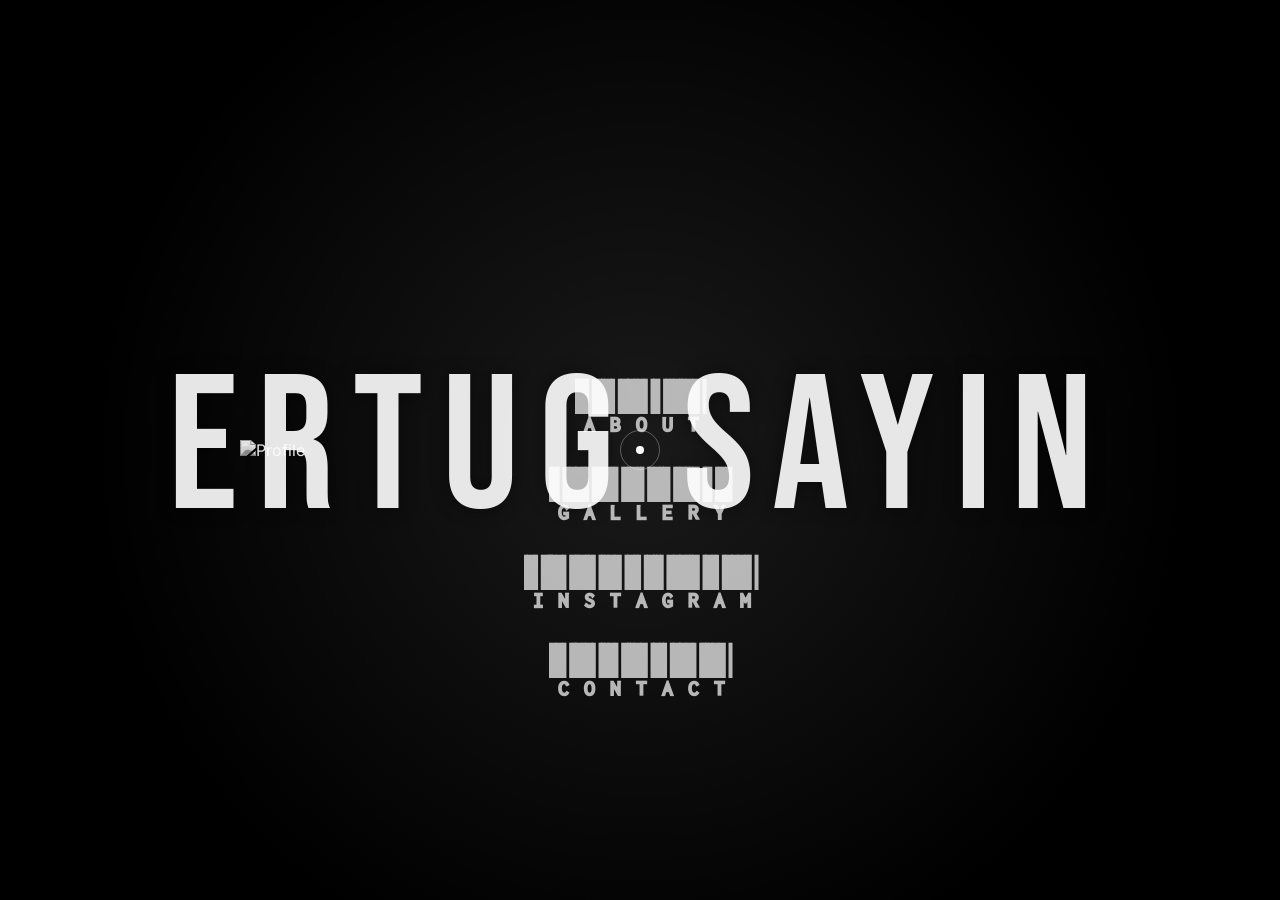
==== index.html @ de0b6f0c "🚐🐬 Checkpoint ./.glitch-assets:69716743/370 ./index.html:69716743/166" ====
<!DOCTYPE html>
<html lang="en">
<head>
  <meta charset="UTF-8" />
  <meta name="viewport" content="width=device-width, initial-scale=1.0" />
  <title>Ertug Sayin - Photography</title>
  <link rel="preconnect" href="https://fonts.googleapis.com">
  <link rel="preconnect" href="https://fonts.gstatic.com" crossorigin>
  <link href="https://fonts.googleapis.com/css2?family=Libre+Barcode+39+Extended+Text&family=Syne:wght@400;600;700;800&family=Bebas+Neue&family=Inter:wght@400;500;600;700&display=swap" rel="stylesheet">
  <link rel="stylesheet" href="style.css">
</head>
<body>
  <div class="cursor"></div>
  <div class="cursor-follower"></div>

  <h1 class="main-title">ERTUG SAYIN</h1>

  <nav id="nav">
    <div class="nav-item" onclick="navigate('about')">
      <span class="nav-text">ABOUT</span>
    </div>
    <div class="nav-item" onclick="navigate('gallery')">
      <span class="nav-text">GALLERY</span>
    </div>
    <div class="nav-item">
      <a href="https://instagram.com/ertugcsayin" target="_blank" class="instagram-nav">
        <span class="nav-text">INSTAGRAM</span>
      </a>
    </div>
    <div class="nav-item" onclick="navigate('contact')">
      <span class="nav-text">CONTACT</span>
    </div>
  </nav>

  <img src="https://cdn.glitch.global/26fdbfc4-4b80-42b3-8283-38778201437d/bgc.png?v=1744994810575" alt="Profile" class="profile-image">

  <div id="about" class="page">
    <button class="back-button" onclick="goBack()">← BACK</button>
    <div class="content-wrapper">
      <h1>ABOUT ME</h1>
      <div class="about-content">
        <p class="large-text">I'm Taylan, a Tokyo-based creative specializing in photography and videography. My work focuses on capturing the raw emotion and authentic stories that make each moment unique.</p>
        <div class="about-grid">
          <div class="about-item">
            <h2>PHILOSOPHY</h2>
            <p>Every frame tells a story. I believe in creating images that resonate with emotion and authenticity, capturing the essence of each moment.</p>
          </div>
          <div class="about-item">
            <h2>EXPERIENCE</h2>
            <p>10+ years of professional experience in both photography and videography, working with clients across fashion, lifestyle, and commercial sectors.</p>
          </div>
          <div class="about-item">
            <h2>APPROACH</h2>
            <p>Minimalist yet impactful. I focus on composition, light, and emotion to create images that stand the test of time.</p>
          </div>
        </div>
      </div>
    </div>
  </div>

  <div id="gallery" class="page">
    <button class="back-button" onclick="goBack()">← BACK</button>
    <div class="content-wrapper">
      <h1>GALLERY</h1>
      <div class="gallery-grid">
        <div class="gallery-item">
          <img src="https://picsum.photos/1200/800?random=1" alt="Gallery Image 1">
          <h2>PORTRAITS</h2>
          <p>Intimate moments captured in natural light</p>
        </div>
        <div class="gallery-item">
          <img src="https://picsum.photos/1200/800?random=2" alt="Gallery Image 2">
          <h2>FASHION</h2>
          <p>Editorial and commercial fashion photography</p>
        </div>
        <div class="gallery-item">
          <img src="https://picsum.photos/1200/800?random=3" alt="Gallery Image 3">
          <h2>LIFESTYLE</h2>
          <p>Everyday moments turned into art</p>
        </div>
        <div class="gallery-item">
          <img src="https://picsum.photos/1200/800?random=4" alt="Gallery Image 4">
          <h2>VIDEO</h2>
          <p>Cinematic storytelling through motion</p>
        </div>
        <div class="gallery-item">
          <img src="https://picsum.photos/1200/800?random=5" alt="Gallery Image 5">
          <h2>STREET</h2>
          <p>Urban moments and city life</p>
        </div>
        <div class="gallery-item">
          <img src="https://picsum.photos/1200/800?random=6" alt="Gallery Image 6">
          <h2>LANDSCAPE</h2>
          <p>Nature's beauty captured in frames</p>
        </div>
      </div>
    </div>
  </div>

  <div id="contact" class="page">
    <button class="back-button" onclick="goBack()">← BACK</button>
    <div class="content-wrapper">
      <h1>CONTACT</h1>
      <div class="contact-content">
        <p class="large-text">Let's create something amazing together.</p>
        <div class="contact-info">
          <div class="contact-item">
            <h2>EMAIL</h2>
            <p>hello@taylan.com</p>
          </div>
          <div class="contact-item">
            <h2>INSTAGRAM</h2>
            <p>@ertugcsayin</p>
          </div>
          <div class="contact-item">
            <h2>LOCATION</h2>
            <p>Tokyo, Japan</p>
          </div>
        </div>
        <form class="contact-form">
          <input type="text" placeholder="NAME" required>
          <input type="email" placeholder="EMAIL" required>
          <textarea placeholder="MESSAGE" required></textarea>
          <button type="submit">SEND MESSAGE</button>
        </form>
      </div>
    </div>
  </div>

  <script>
    const nav = document.getElementById('nav');
    const cursor = document.querySelector('.cursor');
    const cursorFollower = document.querySelector('.cursor-follower');
    let mouseX = 0;
    let mouseY = 0;
    let followerX = 0;
    let followerY = 0;

    document.addEventListener('mousemove', (e) => {
      mouseX = e.clientX;
      mouseY = e.clientY;
    });

    function animateCursor() {
      const dx = mouseX - followerX;
      const dy = mouseY - followerY;
      
      followerX += dx * 0.1;
      followerY += dy * 0.1;
      
      cursor.style.transform = `translate(${mouseX}px, ${mouseY}px)`;
      cursorFollower.style.transform = `translate(${followerX}px, ${followerY}px)`;
      
      requestAnimationFrame(animateCursor);
    }

    animateCursor();

    document.querySelectorAll('.nav-item, .back-button, button, input, textarea').forEach(element => {
      element.addEventListener('mouseenter', () => {
        cursor.style.transform = 'scale(1.5)';
        cursorFollower.style.transform = 'scale(0.5)';
      });
      
      element.addEventListener('mouseleave', () => {
        cursor.style.transform = 'scale(1)';
        cursorFollower.style.transform = 'scale(1)';
      });
    });

    function navigate(pageId) {
      document.querySelectorAll('.page').forEach(page => {
        page.classList.remove('active');
        page.style.transform = 'translateY(20px)';
      });
      
      nav.style.display = 'none';
      
      const targetPage = document.getElementById(pageId);
      targetPage.classList.add('active');
      targetPage.style.transform = 'translateY(0)';
    }

    function goBack() {
      document.querySelectorAll('.page').forEach(page => {
        page.classList.remove('active');
        page.style.transform = 'translateY(20px)';
      });
      
      nav.style.display = 'flex';
      nav.style.transform = 'translateY(0)';
    }
  </script>
</body>
</html>
---- style.css ----
* {
  margin: 0;
  padding: 0;
  box-sizing: border-box;
  color: #ffffff;
  text-decoration: none;
}

body {
  display: flex;
  justify-content: center;
  align-items: center;
  min-height: 100vh;
  background: #000;
  position: relative;
  padding: 2rem;
  font-family: 'Inter', sans-serif;
}

body::before {
  content: '';
  position: fixed;
  top: 0;
  left: 0;
  width: 100%;
  height: 100%;
  background: radial-gradient(circle at center, rgba(255,255,255,0.1) 0%, rgba(0,0,0,0) 70%);
  pointer-events: none;
  z-index: 0;
}

nav {
  display: flex;
  flex-direction: column;
  gap: 2rem;
  top: 90px;
  text-align: center;
  z-index: 2;
  position: relative;
}

.nav-item {
  font-family: 'Libre Barcode 39 Extended Text', cursive;
  font-size: 3.5rem;
  font-weight: 400;
  letter-spacing: 2px;
  cursor: pointer;
  transition: all 0.3s ease;
  opacity: 0.7;
}

.nav-item::after {
  content: '';
  position: absolute;
  bottom: 0;
  left: 0;
  width: 0;
  height: 4px;
  background: #ffffff;
  transition: width 0.3s ease;
}

.nav-item:hover {
  opacity: 1;
  transform: translateX(20px);
}

.nav-item:hover::after {
  width: 100%;
}

.nav-text {
  display: block;
  font-weight: 800;
  letter-spacing: -0.02em;
  position: relative;
  z-index: 1;
}

.profile-image {
  position: absolute;
  left: 50%;
  top: 50%;
  transform: translate(-50%, -50%);
  width: 70vw;
  max-width: 800px;
  height: auto;
  z-index: 1;
  opacity: 0.9;
  filter: grayscale(100%) contrast(120%);
  transition: all 0.5s ease;
}

.profile-image:hover {
  filter: grayscale(0%) contrast(100%);
}

.main-title {
  position: absolute;
  top: 50%;
  left: 50%;
  transform: translate(-50%, -50%);
  font-family: 'Bebas Neue', sans-serif;
  font-size: 12rem;
  font-weight: 400;
  letter-spacing: 0.1em;
  text-transform: uppercase;
  z-index: 0;
  opacity: 0.9;
  white-space: nowrap;
  text-shadow: 0 0 20px rgba(0, 0, 0, 0.5);
}

.page {
  position: fixed;
  top: 0;
  left: 0;
  width: 100%;
  height: 100%;
  display: flex;
  flex-direction: column;
  justify-content: flex-start;
  align-items: center;
  background: rgba(0, 0, 0, 0.95);
  color: #ffffff;
  font-size: 1.25rem;
  line-height: 1.6;
  opacity: 0;
  pointer-events: none;
  transition: all 0.5s cubic-bezier(0.4, 0, 0.2, 1);
  padding: 2rem;
  text-align: left;
  z-index: 3;
  backdrop-filter: blur(10px);
  visibility: hidden;
  overflow-y: auto;
  -webkit-overflow-scrolling: touch;
}

.page.active {
  opacity: 1;
  pointer-events: all;
  visibility: visible;
  transform: translateY(0);
}

.page:not(.active) {
  transform: translateY(20px);
}

.content-wrapper {
  max-width: 1200px;
  width: 100%;
  margin: 0 auto;
  padding-top: 6rem;
  opacity: 0;
  transform: translateY(20px);
  transition: all 0.5s ease 0.2s;
}

.page.active .content-wrapper {
  opacity: 1;
  transform: translateY(0);
}

.page h1 {
  font-family: 'Syne', sans-serif;
  font-size: 4rem;
  font-weight: 800;
  margin-bottom: 2rem;
  letter-spacing: 0.05em;
}

.page h2 {
  font-family: 'Syne', sans-serif;
  font-size: 2rem;
  font-weight: 700;
  margin-bottom: 1rem;
  letter-spacing: 0.05em;
}

.large-text {
  font-size: 1.5rem;
  line-height: 1.6;
  font-weight: 500;
  margin-bottom: 2rem;
}

.about-grid {
  display: grid;
  grid-template-columns: repeat(3, 1fr);
  gap: 2rem;
  margin-top: 4rem;
}

.about-item {
  padding: 2rem;
  border: 1px solid rgba(255,255,255,0.1);
  transition: all 0.3s ease;
}

.about-item:hover {
  border-color: rgba(255,255,255,0.3);
  transform: translateY(-5px);
}

.gallery-grid {
  display: grid;
  grid-template-columns: repeat(2, 1fr);
  gap: 2rem;
  margin-top: 4rem;
  width: 100%;
}

.gallery-item {
  position: relative;
  overflow: hidden;
  border: 1px solid rgba(255,255,255,0.1);
  transition: all 0.3s ease;
  cursor: pointer;
  aspect-ratio: 16/9;
}

.gallery-item img {
  width: 100%;
  height: 100%;
  object-fit: cover;
  transition: transform 0.5s ease;
}

.gallery-item:hover {
  border-color: rgba(255,255,255,0.3);
}

.gallery-item:hover img {
  transform: scale(1.05);
}

.gallery-item h2 {
  position: absolute;
  bottom: 2rem;
  left: 2rem;
  font-size: 2rem;
  font-weight: 700;
  opacity: 0;
  transform: translateY(20px);
  transition: all 0.3s ease;
}

.gallery-item p {
  position: absolute;
  bottom: 1rem;
  left: 2rem;
  opacity: 0;
  transform: translateY(20px);
  transition: all 0.3s ease 0.1s;
}

.gallery-item:hover h2,
.gallery-item:hover p {
  opacity: 1;
  transform: translateY(0);
}

.pricing-grid {
  display: grid;
  grid-template-columns: repeat(3, 1fr);
  gap: 2rem;
  margin-top: 4rem;
}

.pricing-item {
  padding: 2rem;
  border: 1px solid rgba(255,255,255,0.1);
  transition: all 0.3s ease;
}

.pricing-item:hover {
  border-color: rgba(255,255,255,0.3);
  transform: translateY(-5px);
}

.price {
  font-size: 3rem;
  font-weight: 800;
  margin: 1rem 0;
}

.pricing-item ul {
  list-style: none;
  margin-top: 1rem;
}

.pricing-item li {
  margin-bottom: 0.5rem;
  opacity: 0.8;
}

.contact-content {
  max-width: 800px;
  margin: 0 auto;
}

.contact-info {
  display: grid;
  grid-template-columns: repeat(3, 1fr);
  gap: 2rem;
  margin: 4rem 0;
}

.contact-item {
  padding: 2rem;
  border: 1px solid rgba(255,255,255,0.1);
  transition: all 0.3s ease;
}

.contact-item:hover {
  border-color: rgba(255,255,255,0.3);
  transform: translateY(-5px);
}

.contact-form {
  display: flex;
  flex-direction: column;
  gap: 1rem;
  margin-top: 2rem;
}

.contact-form input,
.contact-form textarea {
  background: transparent;
  border: 1px solid rgba(255,255,255,0.1);
  padding: 1rem;
  color: #ffffff;
  font-family: 'Syne', sans-serif;
  font-size: 1rem;
  transition: all 0.3s ease;
}

.contact-form input:focus,
.contact-form textarea:focus {
  outline: none;
  border-color: rgba(255,255,255,0.3);
}

.contact-form textarea {
  height: 200px;
  resize: none;
}

.contact-form button {
  background: transparent;
  border: 1px solid rgba(255,255,255,0.1);
  color: #ffffff;
  padding: 1rem;
  font-family: 'Syne', sans-serif;
  font-size: 1rem;
  font-weight: 600;
  cursor: pointer;
  transition: all 0.3s ease;
  margin-top: 1rem;
}

.contact-form button:hover {
  background: rgba(255,255,255,0.1);
  transform: translateY(-2px);
}

.back-button {
  position: fixed;
  top: 1rem;
  left: 1rem;
  font-family: 'Inter', sans-serif;
  font-size: 1rem;
  font-weight: 500;
  background: transparent;
  border: 1px solid rgba(255, 255, 255, 0.2);
  color: #ffffff;
  padding: 0.5rem 1rem;
  cursor: pointer;
  transition: all 0.3s ease;
  opacity: 0.7;
  z-index: 4;
}

.back-button:hover {
  opacity: 1;
  background: rgba(255, 255, 255, 0.1);
}

.cursor {
  width: 8px;
  height: 8px;
  background: #ffffff;
  border-radius: 50%;
  position: fixed;
  pointer-events: none;
  z-index: 9999;
  transition: transform 0.2s ease;
}

.cursor-follower {
  width: 40px;
  height: 40px;
  border: 1px solid rgba(255,255,255,0.3);
  border-radius: 50%;
  position: fixed;
  pointer-events: none;
  z-index: 9998;
  transition: transform 0.3s ease;
}

.instagram-link {
  position: absolute;
  bottom: 2rem;
  right: 2rem;
  color: #ffffff;
  opacity: 0.7;
  transition: all 0.3s ease;
  z-index: 2;
}

.instagram-icon {
  width: 24px;
  height: 24px;
}

.instagram-link:hover {
  opacity: 1;
  transform: scale(1.1);
}

.instagram-nav {
  text-decoration: none;
  color: inherit;
  display: block;
  width: 100%;
  height: 100%;
  transition: all 0.3s ease;
}

.instagram-nav:hover {
  opacity: 1;
  transform: translateX(20px);
}

.instagram-nav .nav-text {
  display: block;
  font-weight: 800;
  letter-spacing: -0.02em;
  position: relative;
  z-index: 1;
  color: inherit;
}

@media (max-width: 768px) {
  body {
    padding: 1rem;
  }

  .nav-item {
    font-size: 2.5rem;
  }

  .profile-image {
    width: 100%;
    max-width: none;
    opacity: 0.8;
  }

  .page {
    padding: 1rem;
  }

  .content-wrapper {
    padding-top: 4rem;
  }

  .page h1 {
    font-size: 2.5rem;
  }

  .page h2 {
    font-size: 1.5rem;
  }

  .large-text {
    font-size: 1.25rem;
  }

  .back-button {
    top: 0.5rem;
    left: 0.5rem;
    font-size: 0.9rem;
    padding: 0.4rem 0.8rem;
  }

  .about-grid,
  .gallery-grid,
  .pricing-grid,
  .contact-info {
    grid-template-columns: 1fr;
  }
}
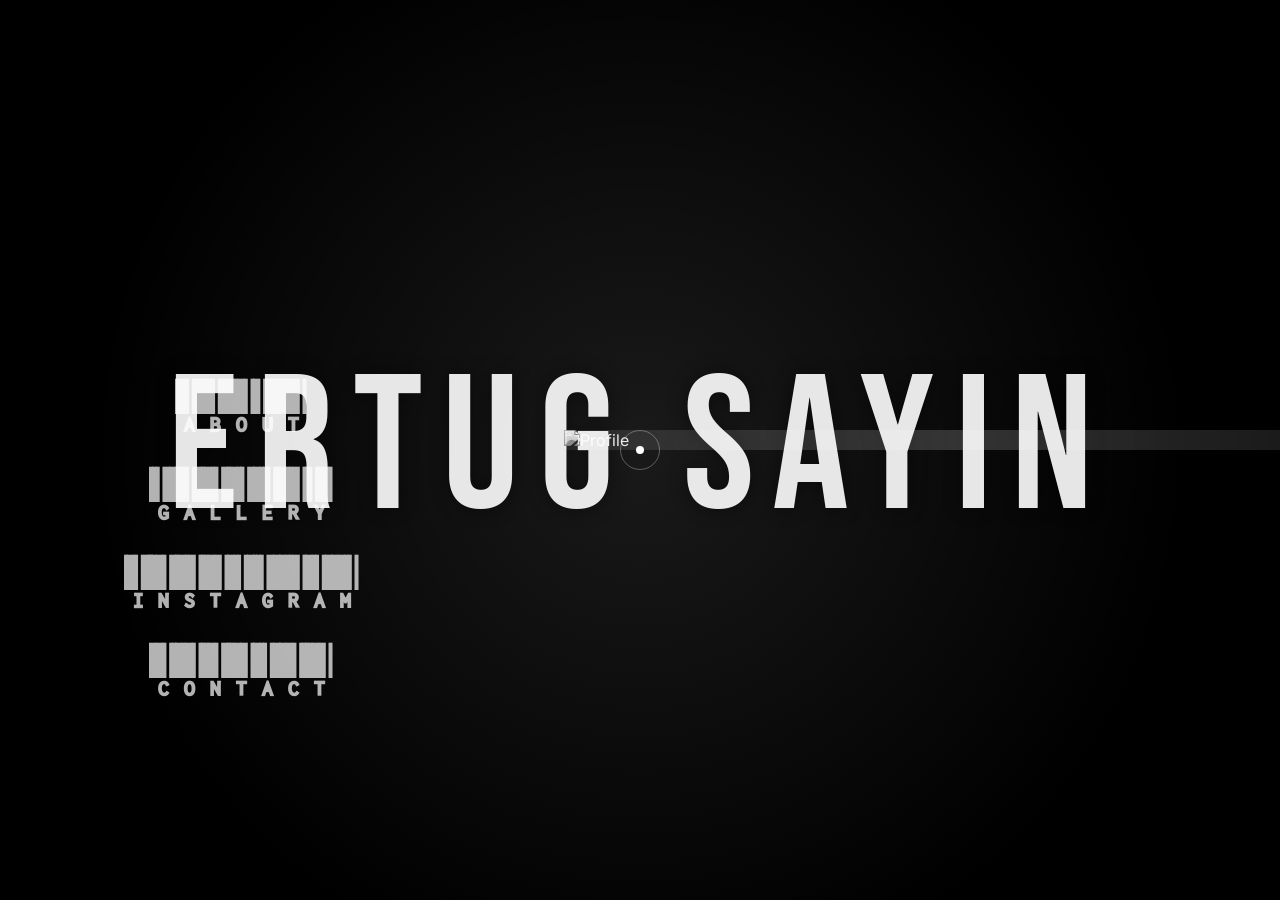
==== commit 509b181b: "🍭📫 Checkpoint ./style.css:69716743/35327 ./index.html:69716743/43174" ====
--- a/index.html
+++ b/index.html
@@ -12,6 +12,7 @@
 <body>
   <div class="cursor"></div>
   <div class="cursor-follower"></div>
+  <div class="page-transition"></div>
 
   <h1 class="main-title">ERTUG SAYIN</h1>
 
@@ -32,7 +33,7 @@
     </div>
   </nav>
 
-  <img src="https://cdn.glitch.global/26fdbfc4-4b80-42b3-8283-38778201437d/bgc.png?v=1744994810575" alt="Profile" class="profile-image">
+  <img src="https://cdn.glitch.global/26fdbfc4-4b80-42b3-8283-38778201437d/bgc.png?v=1744994810575" alt="Profile" class="profile-image loading" onload="this.classList.remove('loading')">
 
   <div id="about" class="page">
     <button class="back-button" onclick="goBack()">← BACK</button>
@@ -168,28 +169,60 @@
       });
     });
 
+    function showLoading() {
+      const transition = document.querySelector('.page-transition');
+      transition.classList.add('active');
+      return transition;
+    }
+
+    function hideLoading(transition) {
+      setTimeout(() => {
+        transition.classList.remove('active');
+      }, 500);
+    }
+
     function navigate(pageId) {
-      document.querySelectorAll('.page').forEach(page => {
-        page.classList.remove('active');
-        page.style.transform = 'translateY(20px)';
-      });
-      
-      nav.style.display = 'none';
-      
-      const targetPage = document.getElementById(pageId);
-      targetPage.classList.add('active');
-      targetPage.style.transform = 'translateY(0)';
+      const transition = showLoading();
+      
+      setTimeout(() => {
+        document.querySelectorAll('.page').forEach(page => {
+          page.classList.remove('active');
+          page.style.transform = 'translateY(20px)';
+        });
+        
+        nav.style.display = 'none';
+        
+        const targetPage = document.getElementById(pageId);
+        targetPage.classList.add('active');
+        targetPage.style.transform = 'translateY(0)';
+        
+        hideLoading(transition);
+      }, 300);
     }
 
     function goBack() {
-      document.querySelectorAll('.page').forEach(page => {
-        page.classList.remove('active');
-        page.style.transform = 'translateY(20px)';
-      });
-      
-      nav.style.display = 'flex';
-      nav.style.transform = 'translateY(0)';
-    }
+      const transition = showLoading();
+      
+      setTimeout(() => {
+        document.querySelectorAll('.page').forEach(page => {
+          page.classList.remove('active');
+          page.style.transform = 'translateY(20px)';
+        });
+        
+        nav.style.display = 'flex';
+        nav.style.transform = 'translateY(0)';
+        
+        hideLoading(transition);
+      }, 300);
+    }
+
+    // Add loading state to gallery images
+    document.querySelectorAll('.gallery-item img').forEach(img => {
+      img.classList.add('loading');
+      img.onload = function() {
+        this.classList.remove('loading');
+      };
+    });
   </script>
 </body>
 </html>
--- a/style.css
+++ b/style.css
@@ -228,14 +228,6 @@
   transition: transform 0.5s ease;
 }
 
-.gallery-item:hover {
-  border-color: rgba(255,255,255,0.3);
-}
-
-.gallery-item:hover img {
-  transform: scale(1.05);
-}
-
 .gallery-item h2 {
   position: absolute;
   bottom: 2rem;
@@ -245,6 +237,9 @@
   opacity: 0;
   transform: translateY(20px);
   transition: all 0.3s ease;
+  background: rgba(0, 0, 0, 0.7);
+  padding: 0.5rem 1rem;
+  border-radius: 4px;
 }
 
 .gallery-item p {
@@ -254,6 +249,9 @@
   opacity: 0;
   transform: translateY(20px);
   transition: all 0.3s ease 0.1s;
+  background: rgba(0, 0, 0, 0.7);
+  padding: 0.5rem 1rem;
+  border-radius: 4px;
 }
 
 .gallery-item:hover h2,
@@ -501,4 +499,97 @@
   .contact-info {
     grid-template-columns: 1fr;
   }
+
+  .gallery-item h2,
+  .gallery-item p {
+    opacity: 1;
+    transform: translateY(0);
+    font-size: 1.25rem;
+    bottom: 1rem;
+    left: 1rem;
+    padding: 0.4rem 0.8rem;
+  }
+
+  .gallery-item p {
+    bottom: 0.5rem;
+    font-size: 1rem;
+  }
+
+  .gallery-grid {
+    grid-template-columns: 1fr;
+    gap: 1rem;
+  }
+}
+
+.loading {
+  position: relative;
+  overflow: hidden;
+  background: rgba(255, 255, 255, 0.1);
+}
+
+.loading::after {
+  content: '';
+  position: absolute;
+  top: 0;
+  left: 0;
+  width: 100%;
+  height: 100%;
+  background: linear-gradient(
+    90deg,
+    transparent,
+    rgba(255, 255, 255, 0.1),
+    transparent
+  );
+  animation: loading 1.5s infinite;
+}
+
+@keyframes loading {
+  0% {
+    transform: translateX(-100%);
+  }
+  100% {
+    transform: translateX(100%);
+  }
+}
+
+.page-transition {
+  position: fixed;
+  top: 0;
+  left: 0;
+  width: 100%;
+  height: 100%;
+  background: #000;
+  z-index: 9999;
+  display: flex;
+  justify-content: center;
+  align-items: center;
+  opacity: 0;
+  pointer-events: none;
+  transition: opacity 0.3s ease;
+}
+
+.page-transition.active {
+  opacity: 1;
+  pointer-events: all;
+}
+
+.page-transition::after {
+  content: 'LOADING';
+  font-family: 'Bebas Neue', sans-serif;
+  font-size: 3rem;
+  color: #fff;
+  opacity: 0.7;
+  animation: pulse 1.5s infinite;
+}
+
+@keyframes pulse {
+  0% {
+    opacity: 0.7;
+  }
+  50% {
+    opacity: 0.3;
+  }
+  100% {
+    opacity: 0.7;
+  }
 }
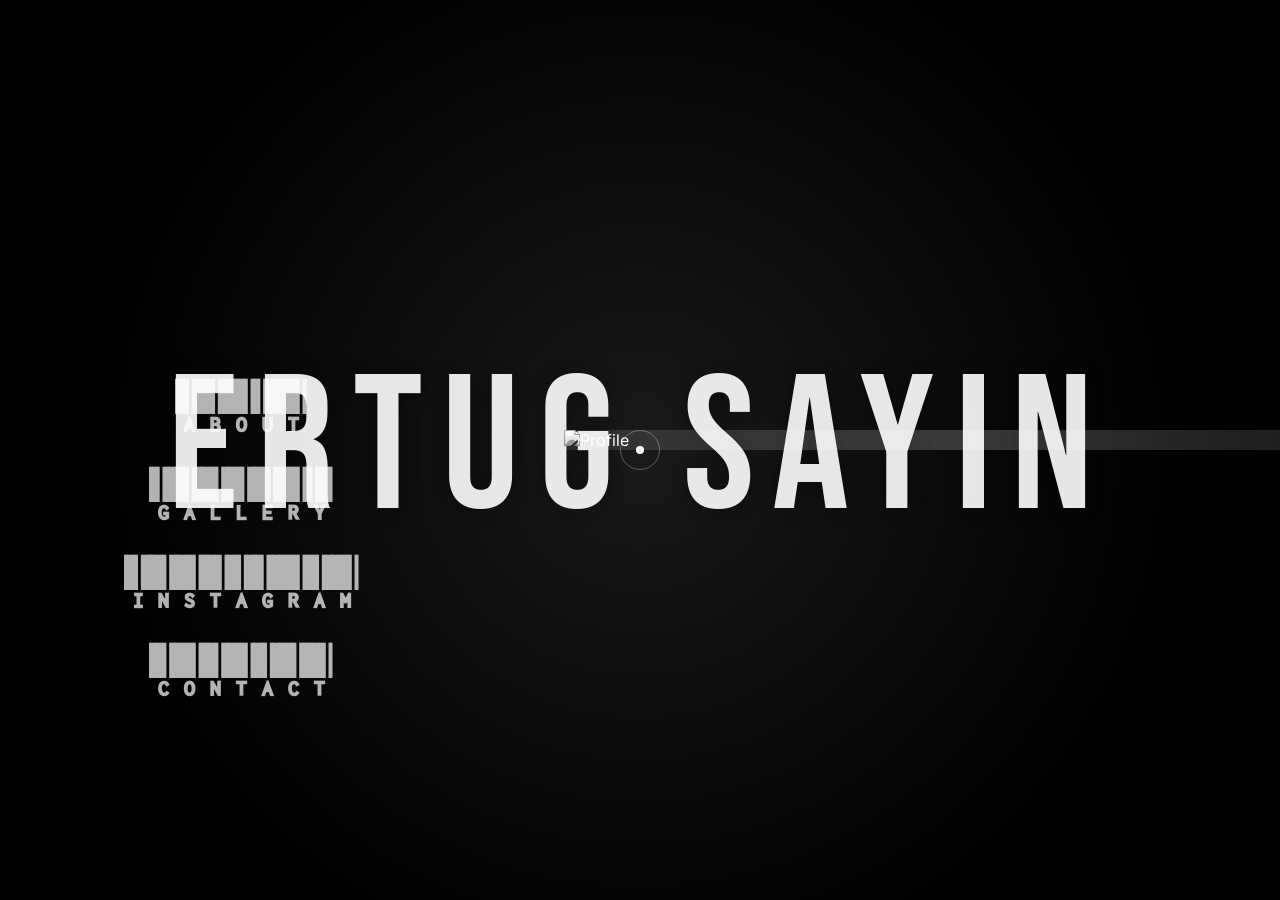
==== commit ef8bd698: "🎃🔑 Checkpoint ./style.css:69716743/4 ./index.html:69716743/34096" ====
--- a/index.html
+++ b/index.html
@@ -40,7 +40,7 @@
     <div class="content-wrapper">
       <h1>ABOUT ME</h1>
       <div class="about-content">
-        <p class="large-text">I'm Taylan, a Tokyo-based creative specializing in photography and videography. My work focuses on capturing the raw emotion and authentic stories that make each moment unique.</p>
+        <p class="large-text">I'm Ertug, a Tokyo-based creative specializing in photography and videography. My work focuses on capturing the raw emotion and authentic stories that make each moment unique.</p>
         <div class="about-grid">
           <div class="about-item">
             <h2>PHILOSOPHY</h2>
@@ -107,7 +107,7 @@
         <div class="contact-info">
           <div class="contact-item">
             <h2>EMAIL</h2>
-            <p>hello@taylan.com</p>
+            <p>hello@ertug.com</p>
           </div>
           <div class="contact-item">
             <h2>INSTAGRAM</h2>
@@ -161,12 +161,31 @@
       element.addEventListener('mouseenter', () => {
         cursor.style.transform = 'scale(1.5)';
         cursorFollower.style.transform = 'scale(0.5)';
+        
+        // Trigger profile image hover effect when menu items are hovered
+        if (element.classList.contains('nav-item')) {
+          document.querySelector('.profile-image').style.filter = 'grayscale(0%) contrast(100%)';
+        }
       });
       
       element.addEventListener('mouseleave', () => {
         cursor.style.transform = 'scale(1)';
         cursorFollower.style.transform = 'scale(1)';
+        
+        // Reset profile image when menu hover ends
+        if (element.classList.contains('nav-item')) {
+          document.querySelector('.profile-image').style.filter = 'grayscale(100%) contrast(120%)';
+        }
       });
+    });
+
+    // Keep the original profile image hover effect
+    document.querySelector('.profile-image').addEventListener('mouseenter', () => {
+      document.querySelector('.profile-image').style.filter = 'grayscale(0%) contrast(100%)';
+    });
+
+    document.querySelector('.profile-image').addEventListener('mouseleave', () => {
+      document.querySelector('.profile-image').style.filter = 'grayscale(100%) contrast(120%)';
     });
 
     function showLoading() {
@@ -182,9 +201,26 @@
     }
 
     function navigate(pageId) {
-      const transition = showLoading();
-      
-      setTimeout(() => {
+      // Only show loading for gallery page
+      if (pageId === 'gallery') {
+        const transition = showLoading();
+        
+        setTimeout(() => {
+          document.querySelectorAll('.page').forEach(page => {
+            page.classList.remove('active');
+            page.style.transform = 'translateY(20px)';
+          });
+          
+          nav.style.display = 'none';
+          
+          const targetPage = document.getElementById(pageId);
+          targetPage.classList.add('active');
+          targetPage.style.transform = 'translateY(0)';
+          
+          hideLoading(transition);
+        }, 300);
+      } else {
+        // For other pages, transition immediately
         document.querySelectorAll('.page').forEach(page => {
           page.classList.remove('active');
           page.style.transform = 'translateY(20px)';
@@ -195,25 +231,18 @@
         const targetPage = document.getElementById(pageId);
         targetPage.classList.add('active');
         targetPage.style.transform = 'translateY(0)';
-        
-        hideLoading(transition);
-      }, 300);
+      }
     }
 
     function goBack() {
-      const transition = showLoading();
-      
-      setTimeout(() => {
-        document.querySelectorAll('.page').forEach(page => {
-          page.classList.remove('active');
-          page.style.transform = 'translateY(20px)';
-        });
-        
-        nav.style.display = 'flex';
-        nav.style.transform = 'translateY(0)';
-        
-        hideLoading(transition);
-      }, 300);
+      // No loading state when going back
+      document.querySelectorAll('.page').forEach(page => {
+        page.classList.remove('active');
+        page.style.transform = 'translateY(20px)';
+      });
+      
+      nav.style.display = 'flex';
+      nav.style.transform = 'translateY(0)';
     }
 
     // Add loading state to gallery images
--- a/style.css
+++ b/style.css
@@ -86,7 +86,7 @@
   max-width: 800px;
   height: auto;
   z-index: 1;
-  opacity: 0.9;
+  opacity: 1;
   filter: grayscale(100%) contrast(120%);
   transition: all 0.5s ease;
 }
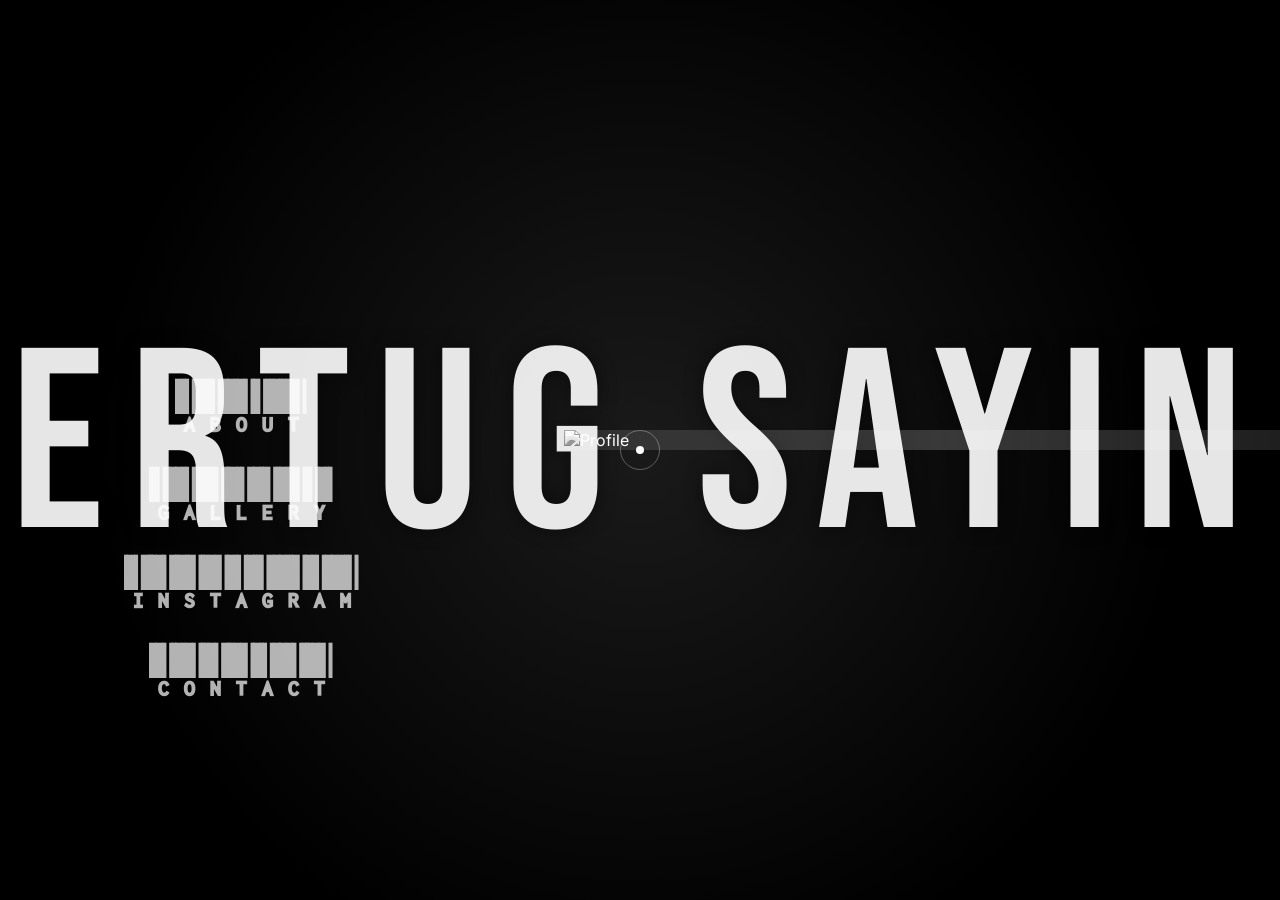
==== commit 3c68b814: "📕🐮 Checkpoint ./style.css:69716743/98946 ./index.html:69716743/38" ====
--- a/index.html
+++ b/index.html
@@ -24,7 +24,7 @@
       <span class="nav-text">GALLERY</span>
     </div>
     <div class="nav-item">
-      <a href="https://instagram.com/ertugcsayin" target="_blank" class="instagram-nav">
+      <a href="https://instagram.com/ertugcsayin">
         <span class="nav-text">INSTAGRAM</span>
       </a>
     </div>
--- a/style.css
+++ b/style.css
@@ -101,7 +101,7 @@
   left: 50%;
   transform: translate(-50%, -50%);
   font-family: 'Bebas Neue', sans-serif;
-  font-size: 12rem;
+  font-size: 16rem;
   font-weight: 400;
   letter-spacing: 0.1em;
   text-transform: uppercase;
@@ -210,6 +210,9 @@
   gap: 2rem;
   margin-top: 4rem;
   width: 100%;
+  max-width: 1200px;
+  margin: 0 auto;
+  padding: 0 2rem;
 }
 
 .gallery-item {
@@ -463,7 +466,7 @@
   .profile-image {
     width: 100%;
     max-width: none;
-    opacity: 0.8;
+    opacity: 1;
   }
 
   .page {
@@ -500,24 +503,41 @@
     grid-template-columns: 1fr;
   }
 
-  .gallery-item h2,
-  .gallery-item p {
+  .gallery-grid {
+    grid-template-columns: repeat(2, 1fr);
+    gap: 0.5rem;
+    padding: 0 0.5rem;
+  }
+
+  .gallery-item {
+    aspect-ratio: 1/1;
+  }
+
+  .gallery-item h2 {
+    position: absolute;
+    bottom: 2.5rem;
+    left: 0.5rem;
+    font-size: 1rem;
     opacity: 1;
     transform: translateY(0);
-    font-size: 1.25rem;
-    bottom: 1rem;
-    left: 1rem;
-    padding: 0.4rem 0.8rem;
+    padding: 0.3rem 0.6rem;
+    background: rgba(0, 0, 0, 0.7);
+    border-radius: 4px;
+    width: calc(100% - 1rem);
   }
 
   .gallery-item p {
+    position: absolute;
     bottom: 0.5rem;
-    font-size: 1rem;
-  }
-
-  .gallery-grid {
-    grid-template-columns: 1fr;
-    gap: 1rem;
+    left: 0.5rem;
+    font-size: 0.8rem;
+    opacity: 1;
+    transform: translateY(0);
+    padding: 0.3rem 0.6rem;
+    background: rgba(0, 0, 0, 0.7);
+    border-radius: 4px;
+    width: calc(100% - 1rem);
+    line-height: 1.2;
   }
 }
 
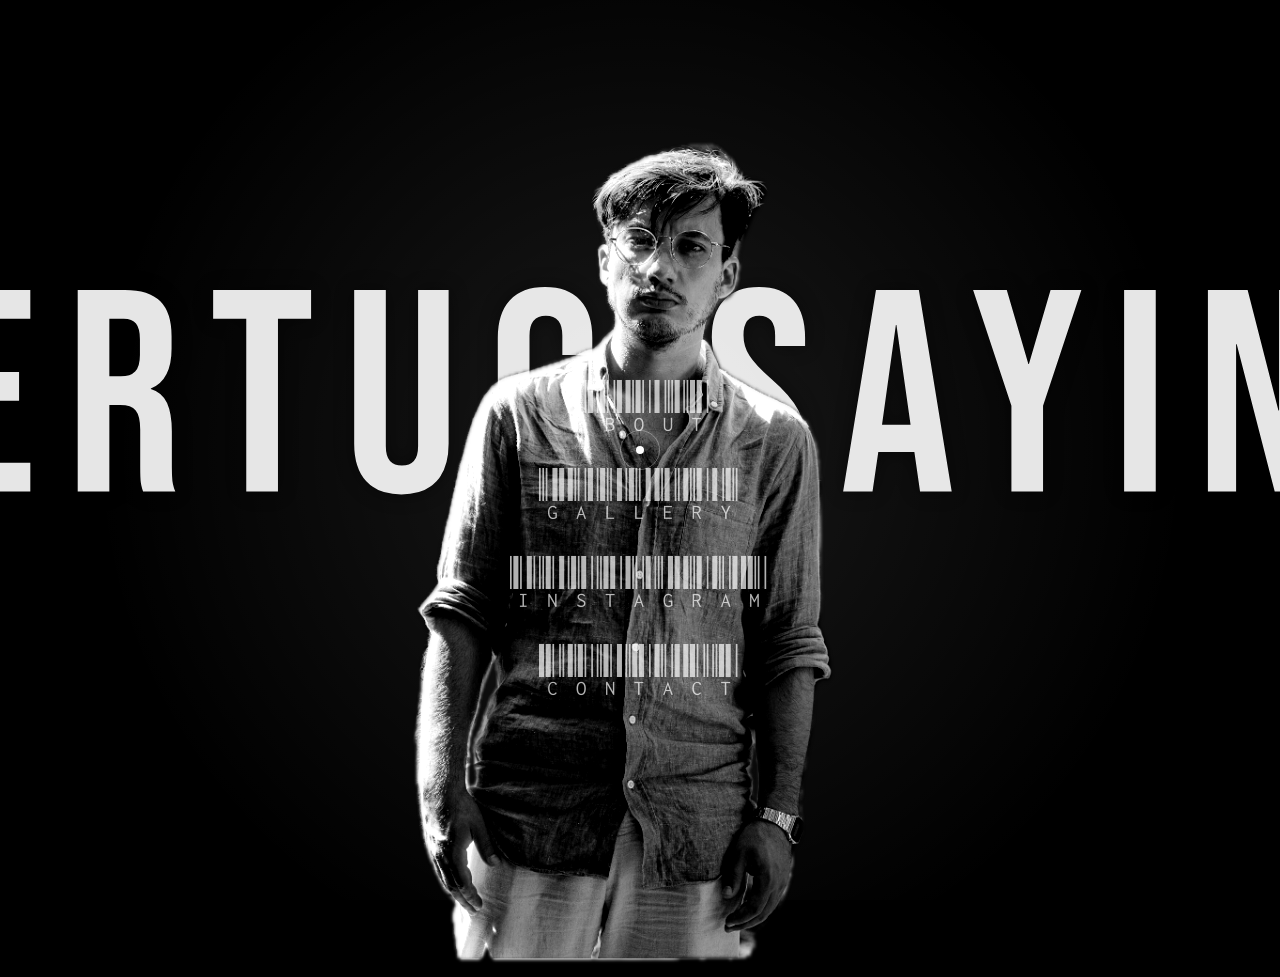
==== commit f4fd3d5f: "cleaning" ====
--- a/index.html
+++ b/index.html
@@ -17,30 +17,30 @@
   <h1 class="main-title">ERTUG SAYIN</h1>
 
   <nav id="nav">
-    <div class="nav-item" onclick="navigate('about')">
+    <div class="nav-item" role="button" tabindex="0" onclick="navigate('about')">
       <span class="nav-text">ABOUT</span>
     </div>
-    <div class="nav-item" onclick="navigate('gallery')">
+    <div class="nav-item" role="button" tabindex="0" onclick="navigate('gallery')">
       <span class="nav-text">GALLERY</span>
     </div>
     <div class="nav-item">
-      <a href="https://instagram.com/ertugcsayin">
+      <a href="https://instagram.com/ertugcsayin" class="instagram-nav">
         <span class="nav-text">INSTAGRAM</span>
       </a>
     </div>
-    <div class="nav-item" onclick="navigate('contact')">
+    <div class="nav-item" role="button" tabindex="0" onclick="navigate('contact')">
       <span class="nav-text">CONTACT</span>
     </div>
   </nav>
 
-  <img src="https://cdn.glitch.global/26fdbfc4-4b80-42b3-8283-38778201437d/bgc.png?v=1744994810575" alt="Profile" class="profile-image loading" onload="this.classList.remove('loading')">
+  <img src="assets/bgc.png" alt="Profile" class="profile-image loading" onload="this.classList.remove('loading')">
 
   <div id="about" class="page">
     <button class="back-button" onclick="goBack()">← BACK</button>
     <div class="content-wrapper">
       <h1>ABOUT ME</h1>
       <div class="about-content">
-        <p class="large-text">I'm Ertug, a Tokyo-based creative specializing in photography and videography. My work focuses on capturing the raw emotion and authentic stories that make each moment unique.</p>
+        <p class="large-text">I'm Ertug, a Turkish creative specializing in photography and videography. My work focuses on capturing the raw emotion and authentic stories that make each moment unique.</p>
         <div class="about-grid">
           <div class="about-item">
             <h2>PHILOSOPHY</h2>
@@ -63,36 +63,61 @@
     <button class="back-button" onclick="goBack()">← BACK</button>
     <div class="content-wrapper">
       <h1>GALLERY</h1>
+      <p class="gallery-intro">A curated collection of portrait, fashion, lifestyle, and cinematic work crafted with a clean visual narrative.</p>
       <div class="gallery-grid">
         <div class="gallery-item">
-          <img src="https://picsum.photos/1200/800?random=1" alt="Gallery Image 1">
-          <h2>PORTRAITS</h2>
-          <p>Intimate moments captured in natural light</p>
-        </div>
-        <div class="gallery-item">
-          <img src="https://picsum.photos/1200/800?random=2" alt="Gallery Image 2">
-          <h2>FASHION</h2>
-          <p>Editorial and commercial fashion photography</p>
-        </div>
-        <div class="gallery-item">
-          <img src="https://picsum.photos/1200/800?random=3" alt="Gallery Image 3">
-          <h2>LIFESTYLE</h2>
-          <p>Everyday moments turned into art</p>
-        </div>
-        <div class="gallery-item">
-          <img src="https://picsum.photos/1200/800?random=4" alt="Gallery Image 4">
-          <h2>VIDEO</h2>
-          <p>Cinematic storytelling through motion</p>
-        </div>
-        <div class="gallery-item">
-          <img src="https://picsum.photos/1200/800?random=5" alt="Gallery Image 5">
-          <h2>STREET</h2>
-          <p>Urban moments and city life</p>
-        </div>
-        <div class="gallery-item">
-          <img src="https://picsum.photos/1200/800?random=6" alt="Gallery Image 6">
-          <h2>LANDSCAPE</h2>
-          <p>Nature's beauty captured in frames</p>
+          <div class="gallery-media">
+            <img src="https://picsum.photos/1200/800?random=1" alt="Portrait photography sample">
+          </div>
+          <div class="gallery-copy">
+            <h2>PORTRAITS</h2>
+            <p>Intimate moments captured in natural light.</p>
+          </div>
+        </div>
+        <div class="gallery-item">
+          <div class="gallery-media">
+            <img src="https://picsum.photos/1200/800?random=2" alt="Fashion photography sample">
+          </div>
+          <div class="gallery-copy">
+            <h2>FASHION</h2>
+            <p>Editorial and commercial fashion photography.</p>
+          </div>
+        </div>
+        <div class="gallery-item">
+          <div class="gallery-media">
+            <img src="https://picsum.photos/1200/800?random=3" alt="Lifestyle photography sample">
+          </div>
+          <div class="gallery-copy">
+            <h2>LIFESTYLE</h2>
+            <p>Everyday moments turned into refined visual stories.</p>
+          </div>
+        </div>
+        <div class="gallery-item">
+          <div class="gallery-media">
+            <img src="https://picsum.photos/1200/800?random=4" alt="Video storytelling sample">
+          </div>
+          <div class="gallery-copy">
+            <h2>VIDEO</h2>
+            <p>Cinematic storytelling through motion and atmosphere.</p>
+          </div>
+        </div>
+        <div class="gallery-item">
+          <div class="gallery-media">
+            <img src="https://picsum.photos/1200/800?random=5" alt="Street photography sample">
+          </div>
+          <div class="gallery-copy">
+            <h2>STREET</h2>
+            <p>Urban moments, textures, and rhythm from city life.</p>
+          </div>
+        </div>
+        <div class="gallery-item">
+          <div class="gallery-media">
+            <img src="https://picsum.photos/1200/800?random=6" alt="Landscape photography sample">
+          </div>
+          <div class="gallery-copy">
+            <h2>LANDSCAPE</h2>
+            <p>Nature’s scale and detail captured in timeless frames.</p>
+          </div>
         </div>
       </div>
     </div>
@@ -113,10 +138,6 @@
             <h2>INSTAGRAM</h2>
             <p>@ertugcsayin</p>
           </div>
-          <div class="contact-item">
-            <h2>LOCATION</h2>
-            <p>Tokyo, Japan</p>
-          </div>
         </div>
         <form class="contact-form">
           <input type="text" placeholder="NAME" required>
@@ -132,52 +153,87 @@
     const nav = document.getElementById('nav');
     const cursor = document.querySelector('.cursor');
     const cursorFollower = document.querySelector('.cursor-follower');
-    let mouseX = 0;
-    let mouseY = 0;
-    let followerX = 0;
-    let followerY = 0;
-
-    document.addEventListener('mousemove', (e) => {
-      mouseX = e.clientX;
-      mouseY = e.clientY;
-    });
-
-    function animateCursor() {
-      const dx = mouseX - followerX;
-      const dy = mouseY - followerY;
-      
-      followerX += dx * 0.1;
-      followerY += dy * 0.1;
-      
-      cursor.style.transform = `translate(${mouseX}px, ${mouseY}px)`;
-      cursorFollower.style.transform = `translate(${followerX}px, ${followerY}px)`;
-      
-      requestAnimationFrame(animateCursor);
-    }
-
-    animateCursor();
-
-    document.querySelectorAll('.nav-item, .back-button, button, input, textarea').forEach(element => {
-      element.addEventListener('mouseenter', () => {
-        cursor.style.transform = 'scale(1.5)';
-        cursorFollower.style.transform = 'scale(0.5)';
-        
-        // Trigger profile image hover effect when menu items are hovered
-        if (element.classList.contains('nav-item')) {
-          document.querySelector('.profile-image').style.filter = 'grayscale(0%) contrast(100%)';
+    const profileImage = document.querySelector('.profile-image');
+    const isTouchDevice = window.matchMedia('(hover: none) and (pointer: coarse)').matches;
+    let mouseX = window.innerWidth / 2;
+    let mouseY = window.innerHeight / 2;
+    let followerX = mouseX;
+    let followerY = mouseY;
+    let cursorScale = 1;
+    let followerScale = 1;
+
+    if (!isTouchDevice && cursor && cursorFollower) {
+      document.body.classList.add('custom-cursor-enabled');
+
+      const updateCursor = () => {
+        cursor.style.left = `${mouseX}px`;
+        cursor.style.top = `${mouseY}px`;
+        cursor.style.transform = `translate(-50%, -50%) scale(${cursorScale})`;
+      };
+
+      const updateFollower = () => {
+        cursorFollower.style.left = `${followerX}px`;
+        cursorFollower.style.top = `${followerY}px`;
+        cursorFollower.style.transform = `translate(-50%, -50%) scale(${followerScale})`;
+      };
+
+      const animateCursor = () => {
+        followerX += (mouseX - followerX) * 0.2;
+        followerY += (mouseY - followerY) * 0.2;
+        updateFollower();
+        requestAnimationFrame(animateCursor);
+      };
+
+      updateCursor();
+      updateFollower();
+      animateCursor();
+
+      document.addEventListener('pointermove', (e) => {
+        if (e.pointerType && e.pointerType !== 'mouse') {
+          return;
         }
-      });
-      
-      element.addEventListener('mouseleave', () => {
-        cursor.style.transform = 'scale(1)';
-        cursorFollower.style.transform = 'scale(1)';
-        
-        // Reset profile image when menu hover ends
-        if (element.classList.contains('nav-item')) {
-          document.querySelector('.profile-image').style.filter = 'grayscale(100%) contrast(120%)';
-        }
-      });
-    });
+        mouseX = e.clientX;
+        mouseY = e.clientY;
+        updateCursor();
+      });
+
+      document.addEventListener('mouseleave', () => {
+        cursor.style.opacity = '0';
+        cursorFollower.style.opacity = '0';
+      });
+
+      document.addEventListener('mouseenter', () => {
+        cursor.style.opacity = '1';
+        cursorFollower.style.opacity = '1';
+      });
+
+      document.querySelectorAll('.nav-item, .back-button, button, input, textarea, a').forEach((element) => {
+        element.addEventListener('mouseenter', () => {
+          cursorScale = 1.4;
+          followerScale = 0.55;
+          updateCursor();
+          if (element.classList.contains('nav-item')) {
+            profileImage.style.filter = 'grayscale(0%) contrast(100%)';
+          }
+        });
+
+        element.addEventListener('mouseleave', () => {
+          cursorScale = 1;
+          followerScale = 1;
+          updateCursor();
+          if (element.classList.contains('nav-item')) {
+            profileImage.style.filter = 'grayscale(100%) contrast(120%)';
+          }
+        });
+      });
+    } else {
+      if (cursor) {
+        cursor.style.display = 'none';
+      }
+      if (cursorFollower) {
+        cursorFollower.style.display = 'none';
+      }
+    }
 
     // Keep the original profile image hover effect
     document.querySelector('.profile-image').addEventListener('mouseenter', () => {
@@ -242,7 +298,7 @@
       });
       
       nav.style.display = 'flex';
-      nav.style.transform = 'translateY(0)';
+      nav.style.transform = '';
     }
 
     // Add loading state to gallery images
@@ -252,6 +308,16 @@
         this.classList.remove('loading');
       };
     });
+
+    // Enable keyboard accessibility for custom nav items
+    document.querySelectorAll('.nav-item[role="button"]').forEach(el => {
+      el.addEventListener('keydown', (e) => {
+        if (e.key === 'Enter' || e.key === ' ') {
+          e.preventDefault();
+          el.click();
+        }
+      });
+    });
   </script>
 </body>
 </html>
--- a/style.css
+++ b/style.css
@@ -15,6 +15,12 @@
   position: relative;
   padding: 2rem;
   font-family: 'Inter', sans-serif;
+  overflow: hidden;
+}
+
+body.custom-cursor-enabled,
+body.custom-cursor-enabled * {
+  cursor: none !important;
 }
 
 body::before {
@@ -44,6 +50,9 @@
   font-size: 3.5rem;
   font-weight: 400;
   letter-spacing: 2px;
+  -webkit-font-smoothing: antialiased;
+  -moz-osx-font-smoothing: grayscale;
+  text-rendering: geometricPrecision;
   cursor: pointer;
   transition: all 0.3s ease;
   opacity: 0.7;
@@ -71,8 +80,8 @@
 
 .nav-text {
   display: block;
-  font-weight: 800;
-  letter-spacing: -0.02em;
+  font-weight: inherit;
+  letter-spacing: inherit;
   position: relative;
   z-index: 1;
 }
@@ -97,16 +106,17 @@
 
 .main-title {
   position: absolute;
-  top: 50%;
+  top: 45%;
   left: 50%;
   transform: translate(-50%, -50%);
   font-family: 'Bebas Neue', sans-serif;
-  font-size: 16rem;
+  font-size: 18rem;
   font-weight: 400;
   letter-spacing: 0.1em;
   text-transform: uppercase;
   z-index: 0;
   opacity: 0.9;
+  overflow: hidden;
   white-space: nowrap;
   text-shadow: 0 0 20px rgba(0, 0, 0, 0.5);
 }
@@ -156,6 +166,8 @@
   opacity: 0;
   transform: translateY(20px);
   transition: all 0.5s ease 0.2s;
+  padding-left: 2rem;
+  padding-right: 2rem;
 }
 
 .page.active .content-wrapper {
@@ -206,61 +218,76 @@
 
 .gallery-grid {
   display: grid;
-  grid-template-columns: repeat(2, 1fr);
-  gap: 2rem;
-  margin-top: 4rem;
+  grid-template-columns: repeat(3, 1fr);
+  gap: 1.75rem;
+  margin-top: 2.5rem;
   width: 100%;
   max-width: 1200px;
   margin: 0 auto;
-  padding: 0 2rem;
+  padding: 0;
+}
+
+.gallery-intro {
+  max-width: 680px;
+  margin: 0 auto 1.75rem;
+  text-align: center;
+  font-size: 1rem;
+  letter-spacing: 0.01em;
+  line-height: 1.6;
+  color: rgba(255,255,255,0.78);
 }
 
 .gallery-item {
-  position: relative;
+  background: rgba(255,255,255,0.03);
+  border: 1px solid rgba(255,255,255,0.12);
+  backdrop-filter: blur(2px);
+  display: flex;
+  flex-direction: column;
   overflow: hidden;
-  border: 1px solid rgba(255,255,255,0.1);
-  transition: all 0.3s ease;
+  transition: transform 0.35s ease, border-color 0.35s ease, background 0.35s ease;
   cursor: pointer;
-  aspect-ratio: 16/9;
-}
-
-.gallery-item img {
+}
+
+.gallery-media {
+  aspect-ratio: 16/10;
+  overflow: hidden;
+}
+
+.gallery-media img {
   width: 100%;
   height: 100%;
   object-fit: cover;
-  transition: transform 0.5s ease;
-}
-
-.gallery-item h2 {
-  position: absolute;
-  bottom: 2rem;
-  left: 2rem;
-  font-size: 2rem;
+  display: block;
+  transition: transform 0.6s ease;
+}
+
+.gallery-copy {
+  padding: 1rem 1rem 1.1rem;
+}
+
+.gallery-copy h2 {
+  font-family: 'Syne', sans-serif;
+  font-size: 1rem;
   font-weight: 700;
-  opacity: 0;
-  transform: translateY(20px);
-  transition: all 0.3s ease;
-  background: rgba(0, 0, 0, 0.7);
-  padding: 0.5rem 1rem;
-  border-radius: 4px;
-}
-
-.gallery-item p {
-  position: absolute;
-  bottom: 1rem;
-  left: 2rem;
-  opacity: 0;
-  transform: translateY(20px);
-  transition: all 0.3s ease 0.1s;
-  background: rgba(0, 0, 0, 0.7);
-  padding: 0.5rem 1rem;
-  border-radius: 4px;
-}
-
-.gallery-item:hover h2,
-.gallery-item:hover p {
-  opacity: 1;
-  transform: translateY(0);
+  letter-spacing: 0.08em;
+  margin: 0 0 0.55rem;
+}
+
+.gallery-copy p {
+  margin: 0;
+  font-size: 0.92rem;
+  line-height: 1.5;
+  color: rgba(255,255,255,0.75);
+}
+
+.gallery-item:hover {
+  transform: translateY(-6px);
+  border-color: rgba(255,255,255,0.35);
+  background: rgba(255,255,255,0.06);
+}
+
+.gallery-item:hover .gallery-media img {
+  transform: scale(1.06);
 }
 
 .pricing-grid {
@@ -397,7 +424,11 @@
   position: fixed;
   pointer-events: none;
   z-index: 9999;
-  transition: transform 0.2s ease;
+  top: 0;
+  left: 0;
+  will-change: transform;
+  opacity: 1;
+  transition: opacity 0.2s ease;
 }
 
 .cursor-follower {
@@ -408,7 +439,46 @@
   position: fixed;
   pointer-events: none;
   z-index: 9998;
-  transition: transform 0.3s ease;
+  top: 0;
+  left: 0;
+  will-change: transform;
+  opacity: 1;
+  transition: opacity 0.2s ease;
+}
+
+@media (hover: none) and (pointer: coarse) {
+  .cursor,
+  .cursor-follower {
+    display: none !important;
+  }
+
+  .about-item,
+  .contact-item,
+  .gallery-item,
+  .gallery-media img {
+    transition: none;
+  }
+
+  .about-item:hover,
+  .contact-item:hover {
+    transform: none;
+    border-color: rgba(255,255,255,0.1);
+  }
+
+  .gallery-item:hover {
+    transform: none;
+    border-color: rgba(255,255,255,0.12);
+    background: rgba(255,255,255,0.03);
+  }
+
+  .gallery-item:hover .gallery-media img {
+    transform: none;
+  }
+
+  .nav-item:hover,
+  .instagram-nav:hover {
+    transform: none;
+  }
 }
 
 .instagram-link {
@@ -447,34 +517,112 @@
 
 .instagram-nav .nav-text {
   display: block;
-  font-weight: 800;
-  letter-spacing: -0.02em;
+  font-weight: inherit;
+  letter-spacing: inherit;
   position: relative;
   z-index: 1;
   color: inherit;
 }
 
+@media (max-width: 1200px) {
+  .gallery-grid {
+    grid-template-columns: repeat(2, 1fr);
+    gap: 1.2rem;
+  }
+}
+
+@media (min-width: 769px) {
+  .profile-image {
+    left: 50%;
+    top: 53%;
+    transform: translate(-50%, -50%);
+    width: 70vw;
+    height: auto;
+    max-width: 800px;
+  }
+}
+
+@media (max-width: 992px) {
+  .gallery-grid {
+    grid-template-columns: repeat(2, 1fr);
+    gap: 1rem;
+  }
+}
+
 @media (max-width: 768px) {
+  html,
   body {
-    padding: 1rem;
+    width: 100%;
+    height: 100svh;
+    min-height: 100svh;
+    overflow: hidden;
+    overscroll-behavior: none;
+  }
+
+  body {
+    padding: 0;
+    min-height: 100svh;
+    position: relative;
+  }
+
+  nav {
+    position: absolute;
+    top: 56%;
+    left: 50%;
+    transform: translateX(-50%);
+    gap: 1.35rem;
+    width: max-content;
   }
 
   .nav-item {
-    font-size: 2.5rem;
+    font-size: 2.35rem;
+  }
+
+  .nav-text,
+  .instagram-nav .nav-text {
+    font-weight: 800;
+    letter-spacing: -0.02em;
   }
 
   .profile-image {
-    width: 100%;
+    left: 50%;
+    top: 62%;
+    transform: translate(-50%, -50%);
+    width: auto;
+    height: 84dvh;
     max-width: none;
     opacity: 1;
   }
 
   .page {
     padding: 1rem;
-  }
-
+    min-height: 100svh;
+  }
+
+  .main-title {
+    position: absolute;
+    top: 27%;
+    left: 50%;
+    transform: translate(-50%, -50%);
+    font-family: 'Bebas Neue', sans-serif;
+    font-size: clamp(9rem, 38vw, 13.5rem);
+    line-height: 0.8;
+    font-weight: 400;
+    text-align: center;
+    letter-spacing: 0.06em;
+    text-transform: uppercase;
+    z-index: 0;
+    opacity: 0.95;
+    white-space: normal;
+    text-shadow: 0 0 20px rgba(0, 0, 0, 0.5);
+    width: 100vw;
+    overflow: visible;
+    pointer-events: none;
+  }
   .content-wrapper {
     padding-top: 4rem;
+    padding-left: 1rem;
+    padding-right: 1rem;
   }
 
   .page h1 {
@@ -497,47 +645,41 @@
   }
 
   .about-grid,
-  .gallery-grid,
   .pricing-grid,
   .contact-info {
     grid-template-columns: 1fr;
   }
 
   .gallery-grid {
-    grid-template-columns: repeat(2, 1fr);
-    gap: 0.5rem;
-    padding: 0 0.5rem;
-  }
-
-  .gallery-item {
-    aspect-ratio: 1/1;
-  }
-
-  .gallery-item h2 {
-    position: absolute;
-    bottom: 2.5rem;
-    left: 0.5rem;
-    font-size: 1rem;
-    opacity: 1;
-    transform: translateY(0);
-    padding: 0.3rem 0.6rem;
-    background: rgba(0, 0, 0, 0.7);
-    border-radius: 4px;
-    width: calc(100% - 1rem);
-  }
-
-  .gallery-item p {
-    position: absolute;
-    bottom: 0.5rem;
-    left: 0.5rem;
-    font-size: 0.8rem;
-    opacity: 1;
-    transform: translateY(0);
-    padding: 0.3rem 0.6rem;
-    background: rgba(0, 0, 0, 0.7);
-    border-radius: 4px;
-    width: calc(100% - 1rem);
-    line-height: 1.2;
+    grid-template-columns: 1fr;
+    gap: 1rem;
+    padding: 0;
+  }
+
+  .gallery-intro {
+    margin-bottom: 1.25rem;
+    font-size: 0.92rem;
+    line-height: 1.45;
+    text-align: left;
+  }
+
+  .gallery-media {
+    aspect-ratio: 4/3;
+  }
+
+  .gallery-copy {
+    padding: 0.85rem 0.85rem 1rem;
+  }
+
+  .gallery-copy h2 {
+    font-size: 0.95rem;
+    margin-bottom: 0.4rem;
+    letter-spacing: 0.07em;
+  }
+
+  .gallery-copy p {
+    font-size: 0.9rem;
+    line-height: 1.4;
   }
 }
 
@@ -612,4 +754,4 @@
   100% {
     opacity: 0.7;
   }
-}+}
